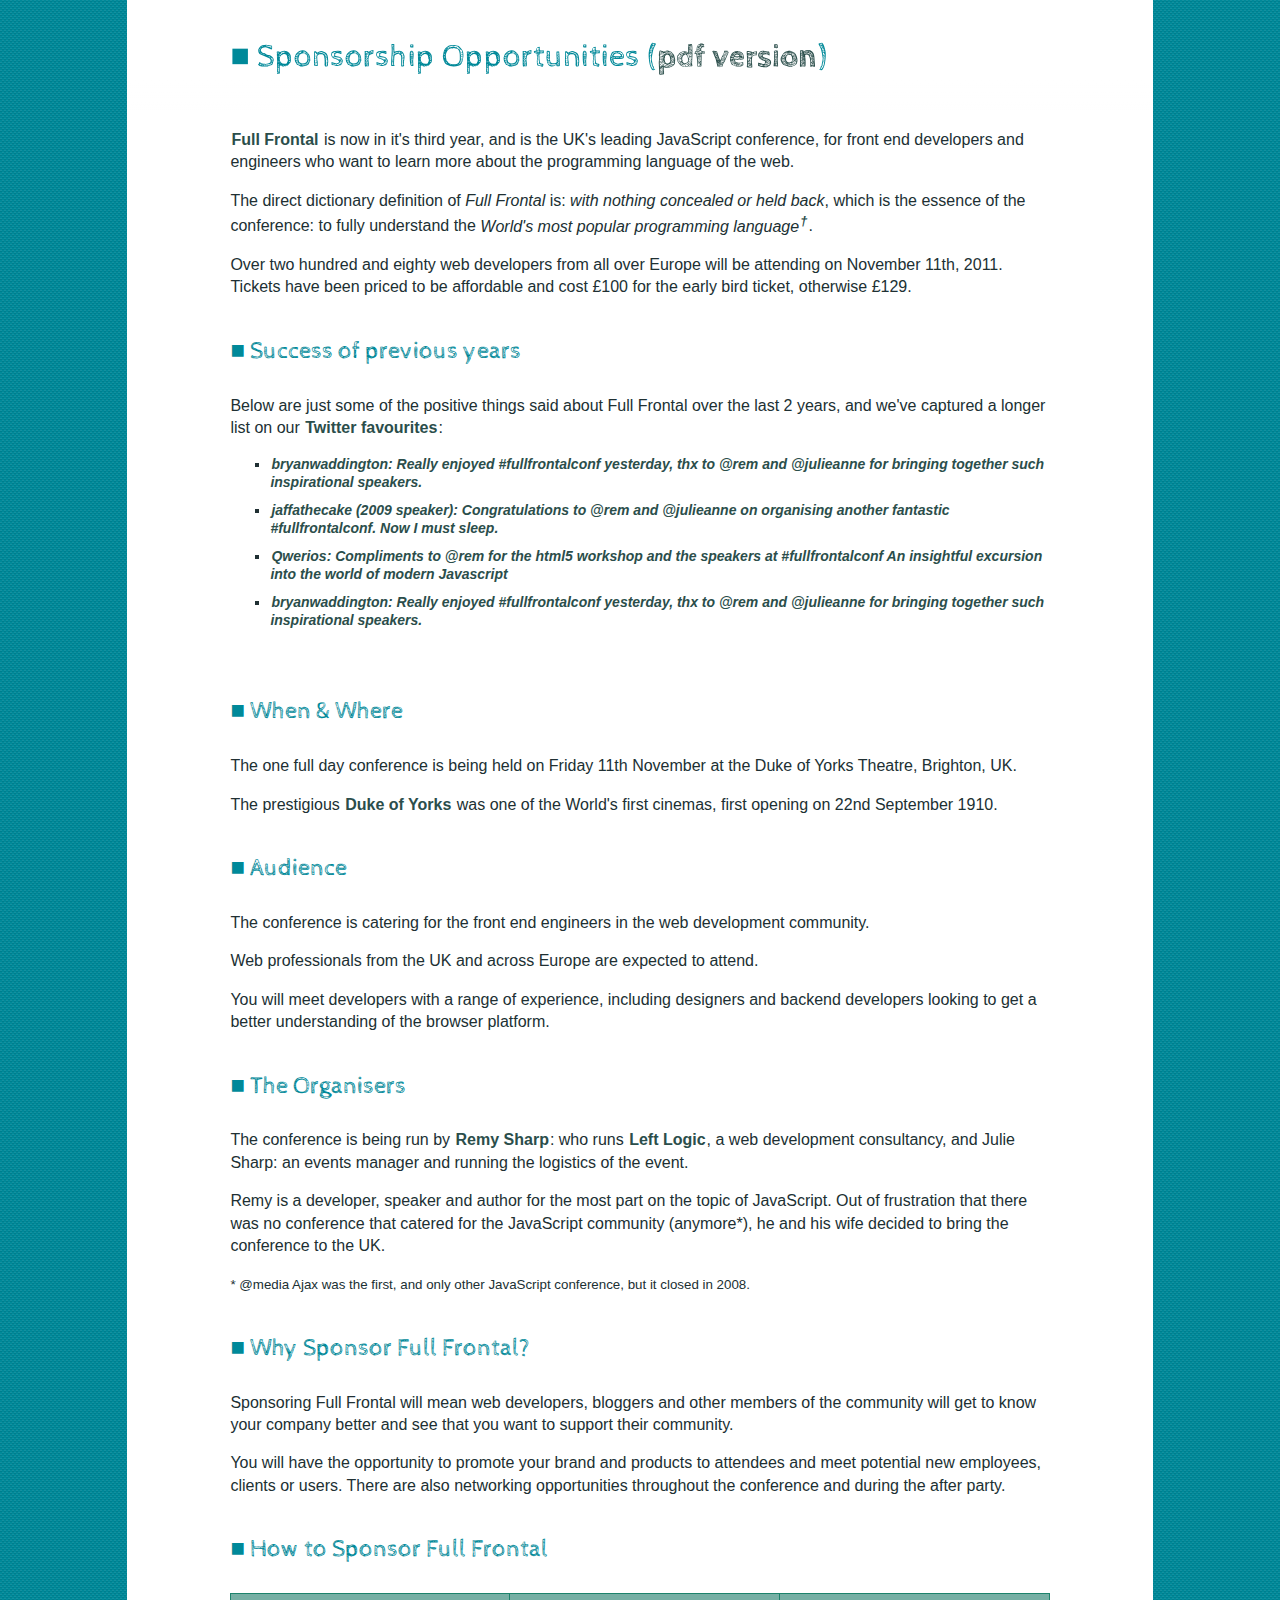
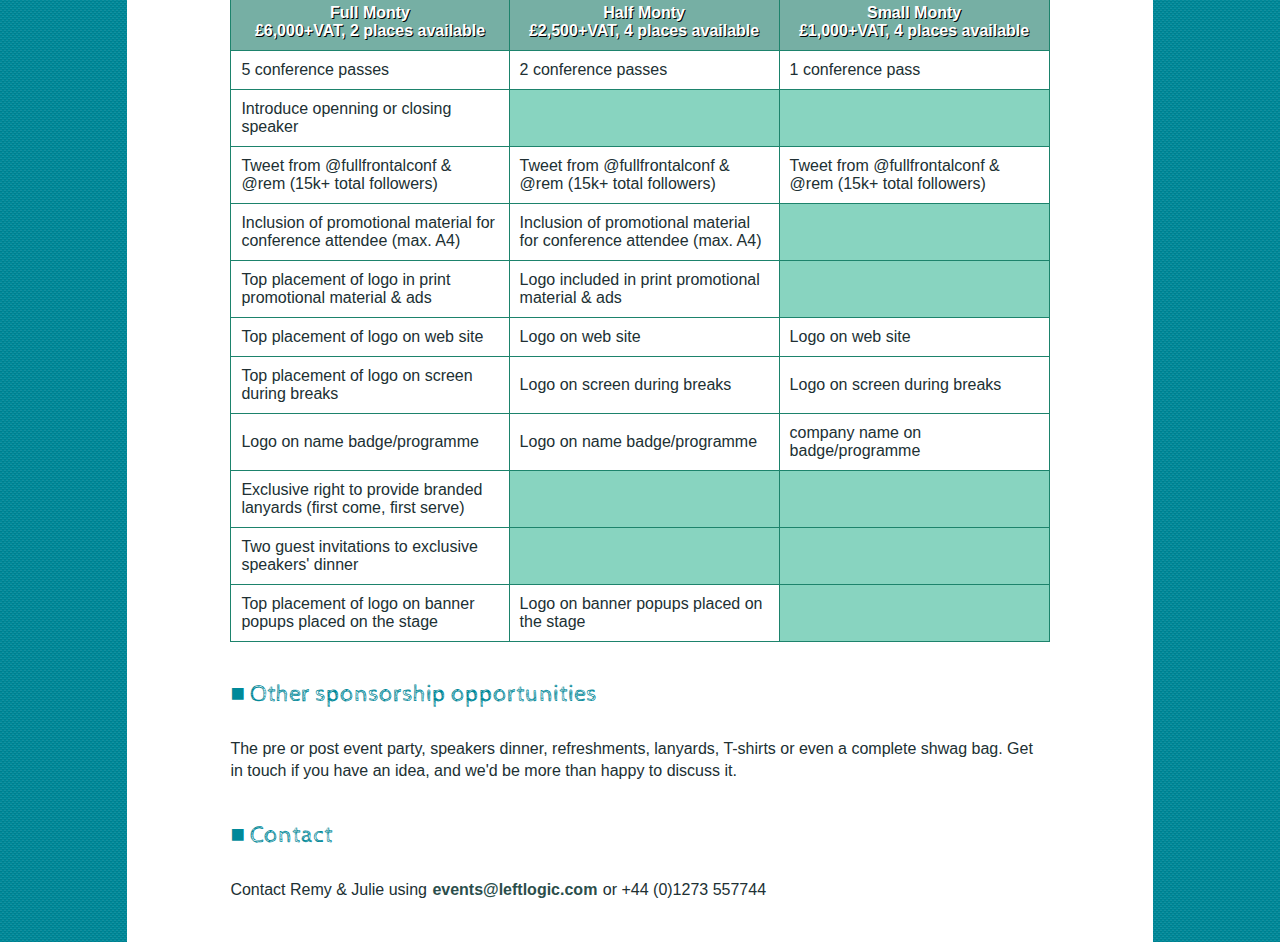
==== phase2/sponsorship.html @ a4aa56cb "tweak" ====
<!DOCTYPE html>
<html>
<head>
<meta charset=utf-8 />
<title>Full Frontal 2011 - Sponsorship Opportunities</title>
<link rel="stylesheet" href='http://fonts.googleapis.com/css?family=Cabin+Sketch:bold' />
<style media="screen,print">
body {
  font: normal 16px/18px 'Century Gothic', sans-serif;
  padding: 0;
  margin: 0;
/*  background: #d3f4f0 url(images/grad-bg.png) top left repeat-x;*/
  
  background-image: url([data-uri]);
  background-position: center 24px;
  background-repeat: repeat, no-repeat;
  background-color: #008999;
}

#content {
  width: 80%;
  margin: 0 auto;
  padding: 1px;
  background: rgb(34, 199, 181);
  background: #fff;
  color: #203033;
  position: relative;
/*  text-shadow: 1px 1px 0px #B7E9F9;*/
}


p:last-child {
/*  font-weight: bold;*/
  margin-bottom: 40px;
}

#contact {
  padding: 10px 20px;
  position: fixed;
  background: #008999;
  background: hsla(180, 100%, 30%, 0.9);
  border: #007582;
  color: #93CFD6;
  right: 11%;
  top: 5px;
  border-radius: 20px;
}

#contact a {
  font-weight: normal;
  background: transparent;
  color: #fff;
}

h1:first-of-type {
  position: relative;
  z-index: 999;
  background: #fff;
  background: -webkit-linear-gradient(rgba(255, 255, 255, 1) 70%, rgba(255, 255, 255, 0) 100%);
  margin: 0;
  padding: 24px 10%;
}

a {
  color: #2B4E4B;
  font-weight: bold;
  padding: 1px;
  text-decoration: none;
}

a:hover {
  background-color: #2B4E4B;
  color: #fff;
  text-decoration: none;
  text-shadow: none;
}


p {
  line-height: 1.4;
}

li {
  margin: 1em 0;
}

ul {
  list-style: square;
  padding-bottom: 20px;
}

h1, h2 {
  font-weight: normal;
}

p, h1, h2, ul {
  margin-left: 10%;
  margin-right: 10%;
}

table {
  margin: 0 auto;
  width: 80%;
  border: 1px solid #1D836C;
  border-collapse: collapse;
}

th.half, th.small {
  width: 33%;
}

thead, th {
  background: #76AFA4;
  text-shadow: 1px 1px 0 #000;
  color: #fff;
  padding: 10px;
}

td, th {
  padding: 10px;
  border-top: 1px solid #1D836C;
  border-right: 1px solid #1D836C;
}

td.empty {
  background: #88D4C0;
}

h1, h2, h3, h4 {
  font-family: 'Cabin Sketch', sans-serif;
/*  text-transform: lowercase;*/
  color: #008999;
/*  text-shadow: 1px 1px 1px #000;*/
  line-height: 2;
}

h1:before, h2:before {
  content: '■ ';
}

h2 {
  margin-top: 28px;
}

.pgbreak {
  page-break-before: always;  
}

#tweets {
  font-size: 14px;
  line-height: 18px;
}

#tweets li {
  margin: 10px 0;
  font-style: italic;
}
</style>
<style media="print">
body {
  background: none;
}
#content {
  text-shadow: none;
}
a[href^="http"]:after {
  content: ' (' attr(href) ')';
}

a {
  color: #000;
  text-decoration: none;
}

h1, h2, h3, h4 {
  color: #25BCA4;
  text-shadow: none;
}

/*p, h1, h2, ul {
  margin-left: 20px;
  margin-right: 20px;
}
*/

td, th {
  text-shadow: none;
  font-size: 14px;
}

td.empty {
  background: #ccc;
}

thead, th {
  background: #76AFA4;
/*  text-shadow: 1px 1px 0 #000;*/
  color: #eee;
  padding: 10px;
}

thead th {
  color: #fff;
}

.pdfDownload, 
#contact {
  display: none;
}
</style>
</head>
<body>
  <div id="content">
    <div id="contact"><a href="mailto:events@leftlogic.com">events@leftlogic.com</a></div>
    <h1>Sponsorship Opportunities<span class="pdfDownload"> (<a href="sponsorship.pdf">pdf version</a>)</span></h1>
    <p><a href="http://2011.full-frontal.org/" title="Full Frontal - JavaScript Conference - 11th November 2011">Full Frontal</a> is now in it's third year, and is the UK's leading JavaScript conference, for front end developers and engineers who want to learn more about the programming language of the web.</p>
    <p>The direct dictionary definition of <em>Full Frontal</em> is: <em>with nothing concealed or held back</em>, which is the essence of the conference: to fully understand the <em>World's most popular programming language<sup><a href="http://javascript.crockford.com/popular.html">&dagger;</a></sup></em>.</p>
  
    <p>Over two hundred and eighty web developers from all over Europe will be attending on November 11th, 2011. Tickets have been priced to be affordable and cost &pound;100 for the early bird ticket, otherwise &pound;129.</p>

    <h2>Success of previous years</h2>
    <p>Below are just some of the positive things said about Full Frontal over the last 2 years, and we've captured a longer list on our <a href="http://twitter.com/fullfrontalconf/favorites">Twitter favourites</a>:
    <ul id="tweets">
      <li><a href="http://twitter.com/bryanwaddington/statuses/3388815985090560">bryanwaddington: Really enjoyed #fullfrontalconf yesterday, thx to @rem and @julieanne for bringing together such inspirational speakers.</a></li>
      <li><a href="http://twitter.com/jaffathecake/statuses/3454351976693760">jaffathecake (2009 speaker): Congratulations to @rem and @julieanne on organising another fantastic #fullfrontalconf. Now I must sleep.</a></li>
      <li><a href="http://twitter.com/Qwerios/statuses/3529205849522176">Qwerios: Compliments to @rem for the html5 workshop and the speakers at #fullfrontalconf An insightful excursion into the world of modern Javascript</a></li>
      <li><a href="http://twitter.com/bryanwaddington/status/3388815985090560">bryanwaddington: Really enjoyed #fullfrontalconf yesterday, thx to @rem and @julieanne for bringing together such inspirational speakers.</a></li>
    </ul>

    <h2>When &amp; Where</h2>
    <p>The one full day conference is being held on Friday 11th November at the Duke of Yorks Theatre, Brighton, UK.</p>
    <p>The prestigious <a href="http://www.picturehouses.co.uk/cinema_history.aspx?venueId=doyb" title="Picturehouse Cinemas">Duke of Yorks</a> was one of the World's first cinemas, first opening on 22nd September 1910.</p>    

    <h2>Audience</h2>
    <p>The conference is catering for the front end engineers in the web development community.</p>
    <p>Web professionals from the UK and across Europe are expected to attend.</p>
    <p>You will meet developers with a range of experience, including designers and backend developers looking to get a better understanding of the browser platform.</p>

    <h2>The Organisers</h2>
    <p>The conference is being run by <a href="http://remysharp.com" title="remy sharp's b:log">Remy Sharp</a>: who runs <a href="http://leftlogic.com" title="Left Logic - Brighton web development and design consultancy">Left Logic</a>, a web development consultancy, and Julie Sharp: an events manager and running the logistics of the event.</p>
    
      <p>Remy is a developer, speaker and author for the most part on the topic of JavaScript.  Out of frustration that there was no conference that catered for the JavaScript community (anymore*), he and his wife decided to bring the conference to the UK.</p>
    
      <p><small>* @media Ajax was the first, and only other JavaScript conference, but it closed in 2008.</small></p>

    <h2>Why Sponsor Full Frontal?</h2>
    <p>Sponsoring Full Frontal will mean web developers, bloggers and other members of the community will get to know your company better and see that you want to support their community.</p>
    <p>You will have the opportunity to promote your brand and products to attendees and meet potential new employees, clients or users. There are also networking opportunities throughout the conference and during the after party.</p>

    <h2 class="pgbreak">How to Sponsor Full Frontal</h2>
    <table>
      <thead>
        <tr>
          <th class="full">Full Monty<br />£6,000+VAT, 2 places available</th>
          <th class="half">Half Monty<br />£2,500+VAT, 4 places available</th>
          <th class="small">Small Monty<br />£1,000+VAT, 4 places available</th>
        </tr>
      </thead>
      <tbody>
        <tr>
          <td>5 conference passes</td>
          <td>2 conference passes</td>
          <td>1 conference pass</td>
        </tr>
        <tr>
          <td>Introduce openning or closing speaker</td>
          <td class="empty"></td>
          <td class="empty"></td>
        </tr>
        <tr>
          <td>Tweet from @fullfrontalconf &amp; @rem (15k+ total followers)</td>
          <td>Tweet from @fullfrontalconf &amp; @rem (15k+ total followers)</td>
          <td>Tweet from @fullfrontalconf &amp; @rem (15k+ total followers)</td>
        </tr>
        <tr>
          <td>Inclusion of promotional material for conference attendee (max. A4) </td>
          <td>Inclusion of promotional material for conference attendee (max. A4)</td>
          <td class="empty"></td>
        </tr>
        <tr>
          <td>Top placement of logo in print promotional material &amp; ads</td>
          <td>Logo included in print promotional material &amp; ads</td>
          <td class="empty"></td>
        </tr>
        <tr>
          <td>Top placement of logo on web site</td>
          <td>Logo on web site</td>
          <td>Logo on web site</td>
        </tr>
        <tr>
          <td>Top placement of logo on screen during breaks</td>
          <td>Logo on screen during breaks</td>
          <td>Logo on screen during breaks</td>
        </tr>
        <tr>
          <td>Logo on name badge/programme</td>
          <td>Logo on name badge/programme</td>
          <td>company name on badge/programme</td>
        </tr>
        <tr>
          <td>Exclusive right to provide branded lanyards (first come, first serve)</td>
          <td class="empty"></td>
          <td class="empty"></td>
        </tr>
        <tr>
          <td>Two guest invitations to exclusive speakers' dinner</td>
          <td class="empty"></td>
          <td class="empty"></td>
        </tr>
        <tr>
          <td>Top placement of logo on banner popups placed on the stage</td>
          <td>Logo on banner popups placed on the stage</td>
          <td class="empty"></td>
        </tr>
      </tbody>
    </table>

    <h2>Other sponsorship opportunities</h2>
    <p>The pre or post event party, speakers dinner, refreshments, lanyards, T-shirts or even a complete shwag bag. Get in touch if you have an idea, and we'd be more than happy to discuss it.</p>
    
    <h2>Contact</h2>
    <p>Contact Remy &amp; Julie using <a href="mailto:events@leftlogic.com">events@leftlogic.com</a> or +44 (0)1273 557744</p>
  </div>
</body>
</html>
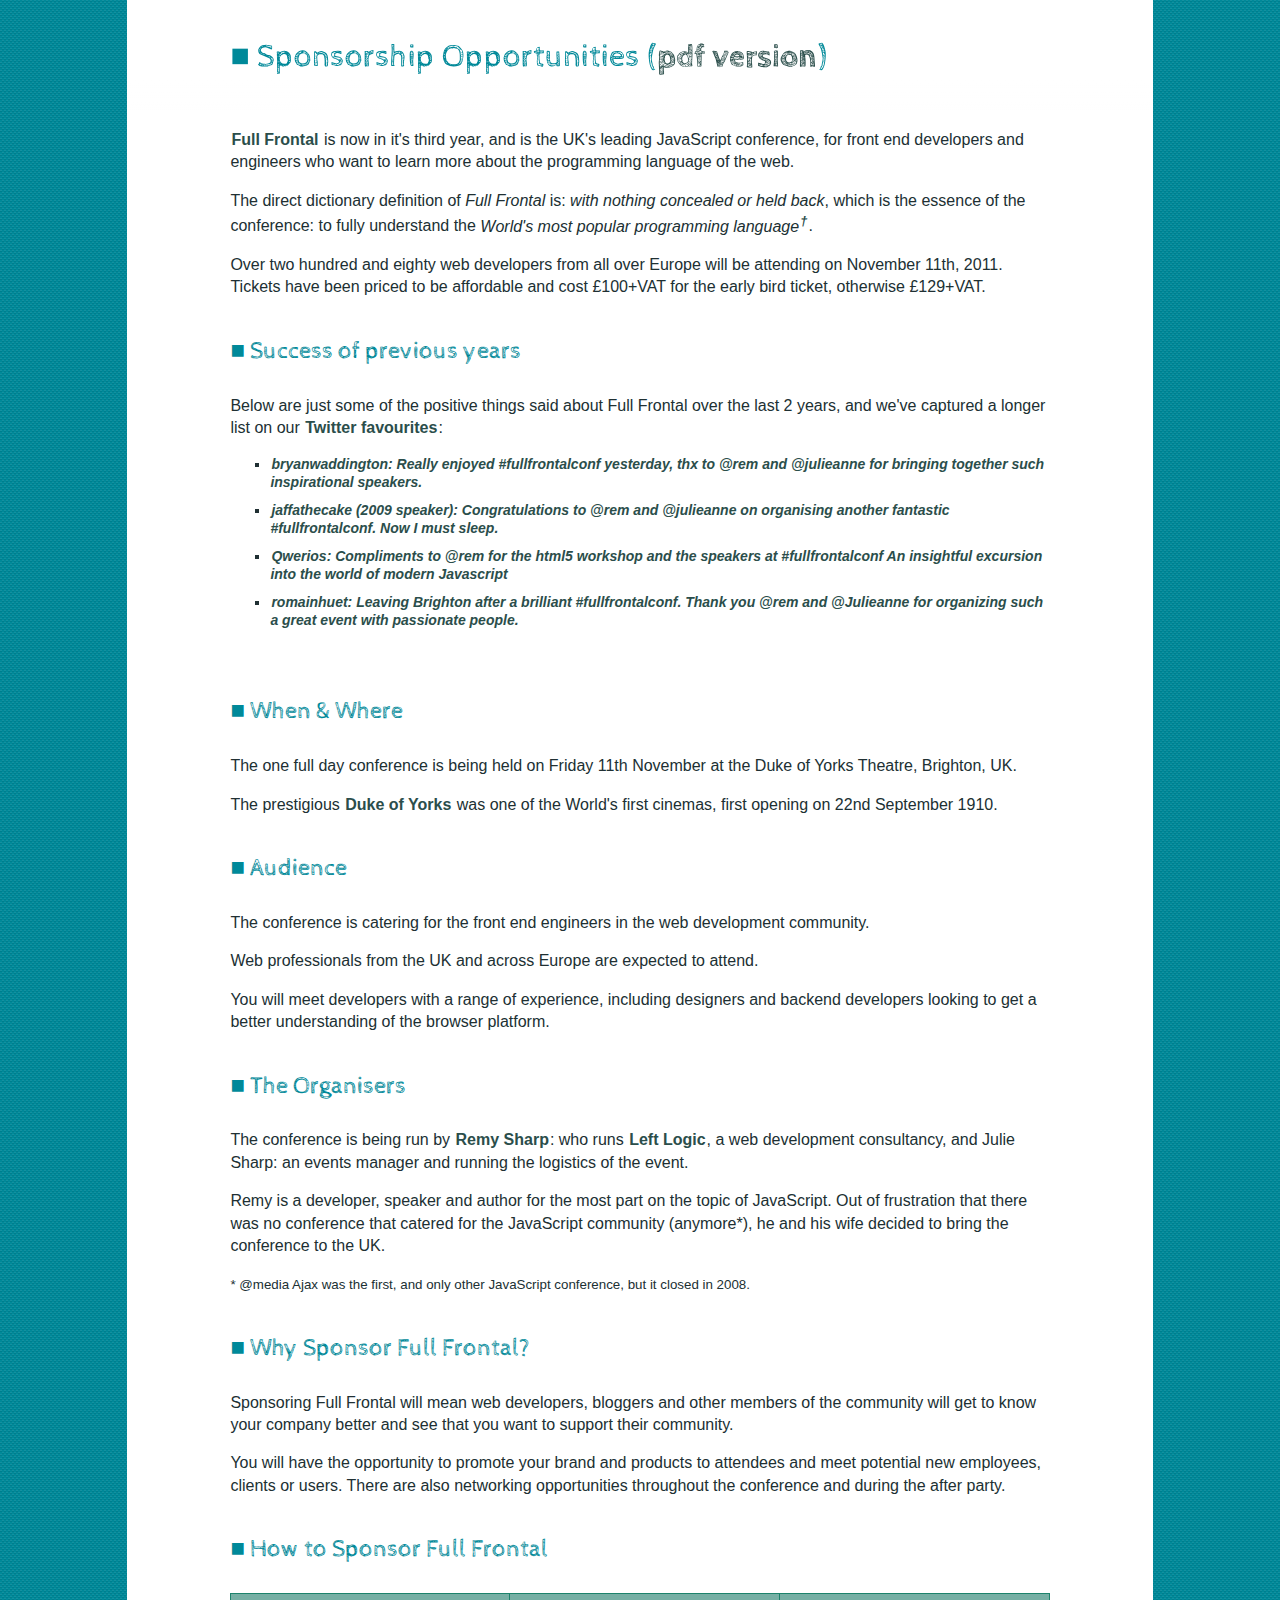
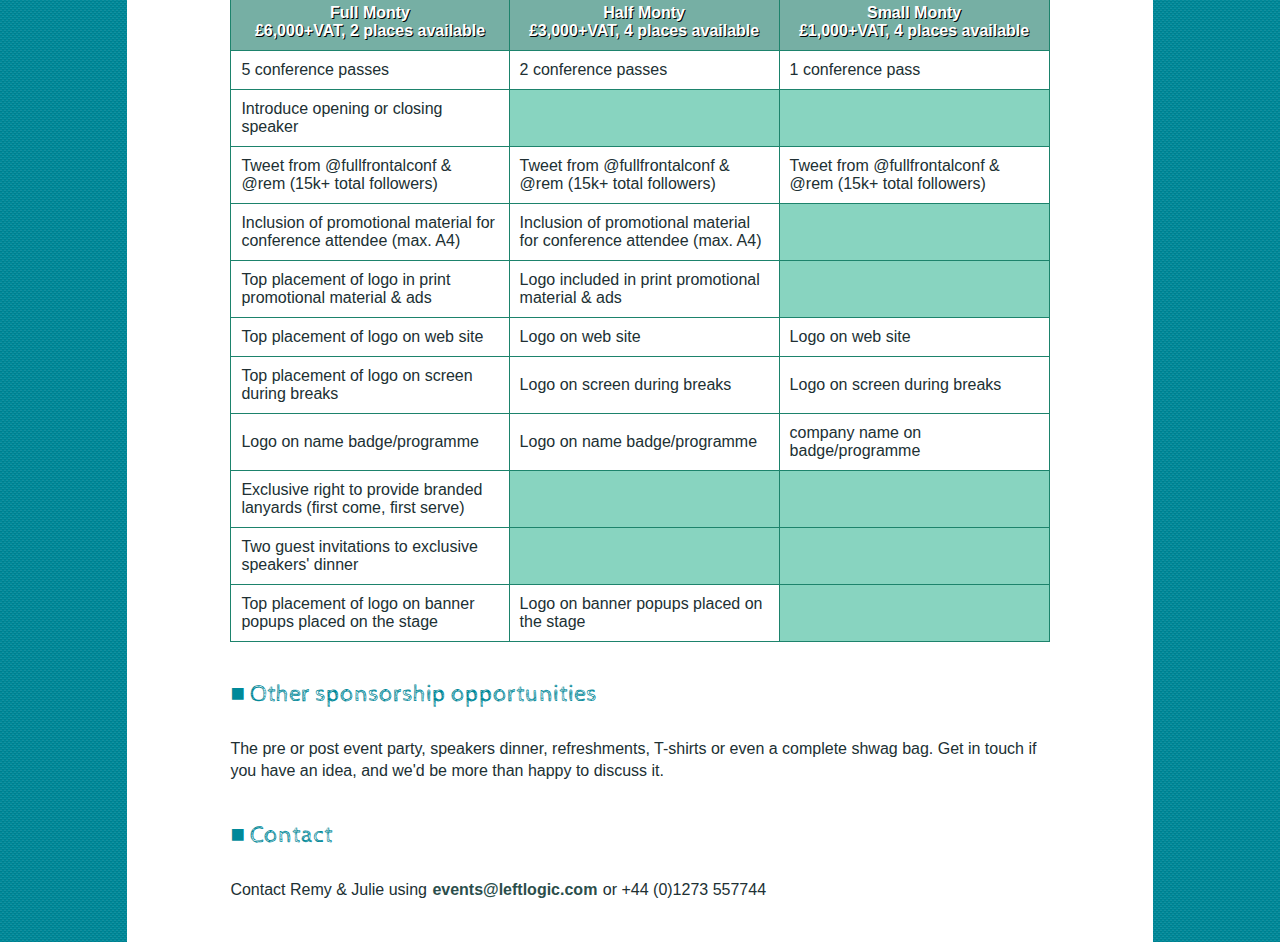
==== commit d39d3a71: "tweaks to sponsorship" ====
--- a/phase2/sponsorship.html
+++ b/phase2/sponsorship.html
@@ -216,7 +216,7 @@
     <p><a href="http://2011.full-frontal.org/" title="Full Frontal - JavaScript Conference - 11th November 2011">Full Frontal</a> is now in it's third year, and is the UK's leading JavaScript conference, for front end developers and engineers who want to learn more about the programming language of the web.</p>
     <p>The direct dictionary definition of <em>Full Frontal</em> is: <em>with nothing concealed or held back</em>, which is the essence of the conference: to fully understand the <em>World's most popular programming language<sup><a href="http://javascript.crockford.com/popular.html">&dagger;</a></sup></em>.</p>
   
-    <p>Over two hundred and eighty web developers from all over Europe will be attending on November 11th, 2011. Tickets have been priced to be affordable and cost &pound;100 for the early bird ticket, otherwise &pound;129.</p>
+    <p>Over two hundred and eighty web developers from all over Europe will be attending on November 11th, 2011. Tickets have been priced to be affordable and cost &pound;100+VAT for the early bird ticket, otherwise &pound;129+VAT.</p>
 
     <h2>Success of previous years</h2>
     <p>Below are just some of the positive things said about Full Frontal over the last 2 years, and we've captured a longer list on our <a href="http://twitter.com/fullfrontalconf/favorites">Twitter favourites</a>:
@@ -224,7 +224,7 @@
       <li><a href="http://twitter.com/bryanwaddington/statuses/3388815985090560">bryanwaddington: Really enjoyed #fullfrontalconf yesterday, thx to @rem and @julieanne for bringing together such inspirational speakers.</a></li>
       <li><a href="http://twitter.com/jaffathecake/statuses/3454351976693760">jaffathecake (2009 speaker): Congratulations to @rem and @julieanne on organising another fantastic #fullfrontalconf. Now I must sleep.</a></li>
       <li><a href="http://twitter.com/Qwerios/statuses/3529205849522176">Qwerios: Compliments to @rem for the html5 workshop and the speakers at #fullfrontalconf An insightful excursion into the world of modern Javascript</a></li>
-      <li><a href="http://twitter.com/bryanwaddington/status/3388815985090560">bryanwaddington: Really enjoyed #fullfrontalconf yesterday, thx to @rem and @julieanne for bringing together such inspirational speakers.</a></li>
+      <li><a href="http://twitter.com/romainhuet/status/3414395078053888">romainhuet: Leaving Brighton after a brilliant #fullfrontalconf. Thank you @rem and @Julieanne for organizing such a great event with passionate people.</a></li>
     </ul>
 
     <h2>When &amp; Where</h2>
@@ -252,7 +252,7 @@
       <thead>
         <tr>
           <th class="full">Full Monty<br />£6,000+VAT, 2 places available</th>
-          <th class="half">Half Monty<br />£2,500+VAT, 4 places available</th>
+          <th class="half">Half Monty<br />£3,000+VAT, 4 places available</th>
           <th class="small">Small Monty<br />£1,000+VAT, 4 places available</th>
         </tr>
       </thead>
@@ -263,7 +263,7 @@
           <td>1 conference pass</td>
         </tr>
         <tr>
-          <td>Introduce openning or closing speaker</td>
+          <td>Introduce opening or closing speaker</td>
           <td class="empty"></td>
           <td class="empty"></td>
         </tr>
@@ -316,7 +316,7 @@
     </table>
 
     <h2>Other sponsorship opportunities</h2>
-    <p>The pre or post event party, speakers dinner, refreshments, lanyards, T-shirts or even a complete shwag bag. Get in touch if you have an idea, and we'd be more than happy to discuss it.</p>
+    <p>The pre or post event party, speakers dinner, refreshments, T-shirts or even a complete shwag bag. Get in touch if you have an idea, and we'd be more than happy to discuss it.</p>
     
     <h2>Contact</h2>
     <p>Contact Remy &amp; Julie using <a href="mailto:events@leftlogic.com">events@leftlogic.com</a> or +44 (0)1273 557744</p>
